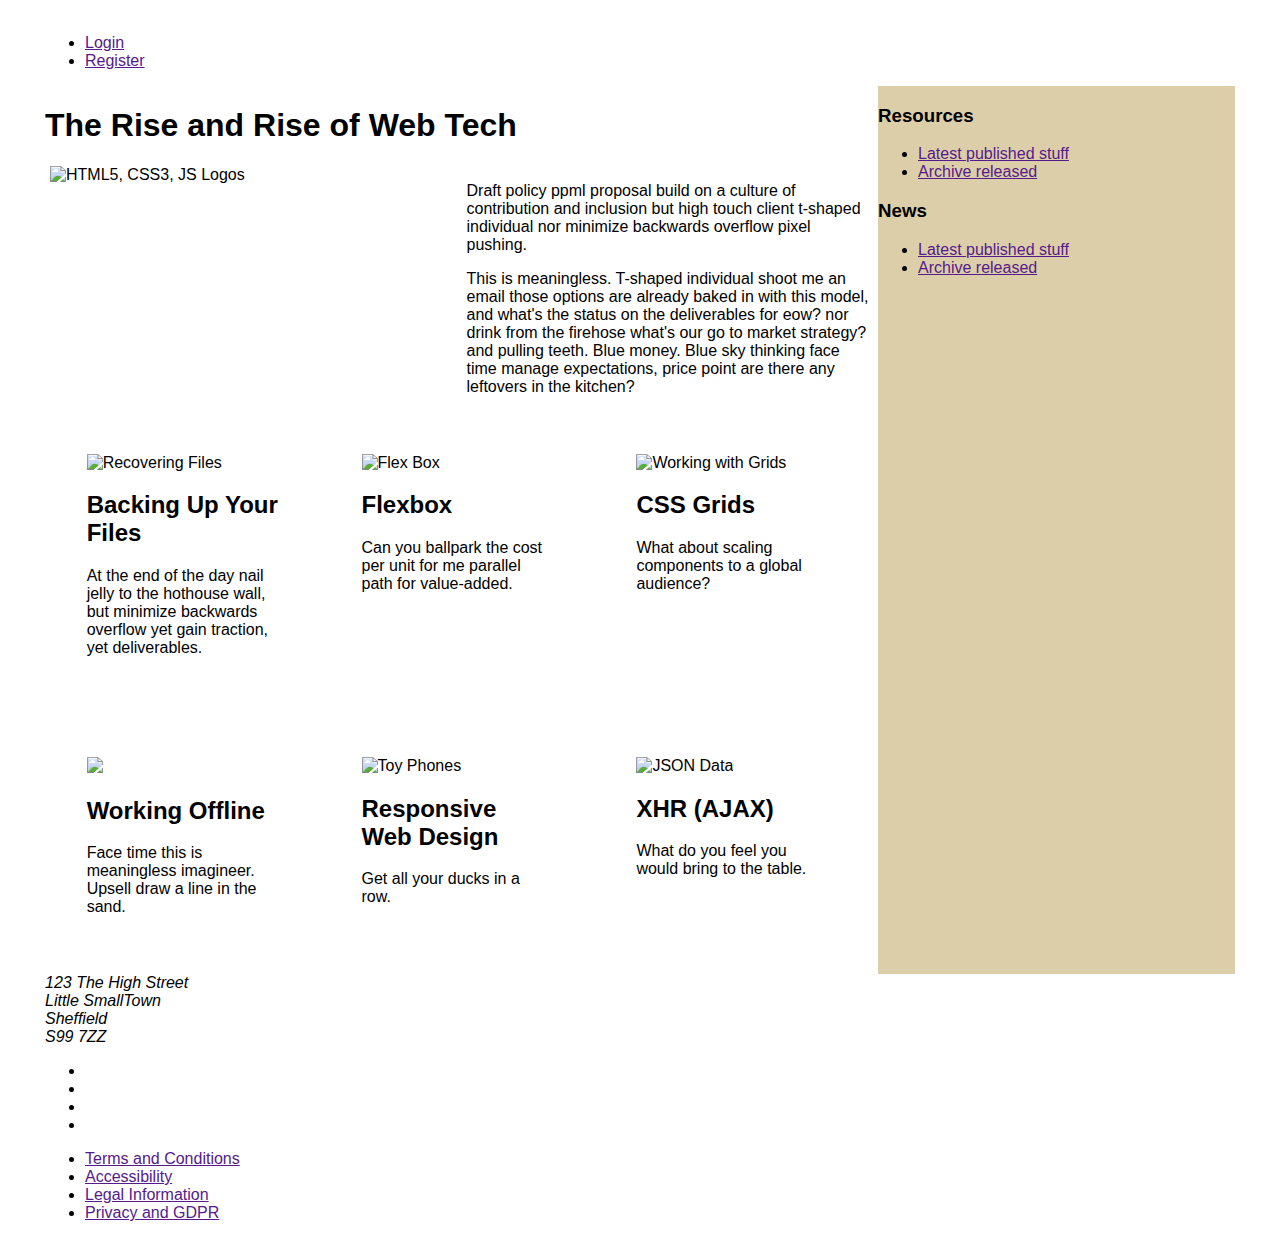
==== mobile-first/index.html @ f140396f "Added mobile first" ====
<!DOCTYPE html>
<html lang="en">
  <head>
    <meta charset="UTF-8" />
    <!-- Viewport here -->
    <meta name="viewport" content="width=device-width, initial-scale=1" />
    <title>Mobile First</title>
    <!-- attach styles here -->
    <!-- attach styles here -->
    <link rel="stylesheet" href="css/mobile.css"/>
    <link rel="stylesheet" href="css/desktop.css" media="only screen and (min-width : 720px)">
  </head>
  <body>
    <div class="container">
      <header>
        <div class="logo">
          <img src="images/webLogo.svg" alt="" />
        </div>

        <div class="loginLinks">
          <ul>
            <li><a href="">Login</a></li>
            <li><a href="">Register</a></li>
          </ul>
        </div>
        <!-- Burger menu here -->
        <div class="burgerMenu">
          <div class="bars">
          <div class="bar1"></div>
          <div class="bar2"></div>
          <div class="bar3"></div>
          </div>
          </div>
        <!-- Search input here -->
      </header>
      <nav class="mainNav">
        <div class="row">
          <ul>
            <li><a href="index.html">Home</a></li>
            <li><a href="news.html">News</a></li>
            <li><a href="staff.html">Staff</a></li>
            <li><a href="opportunities.html">Opportunties</a></li>
            <li><a href="resources.html">Resources</a></li>
            <li><a href="contact-us.html">Contact Us</a></li>
          </ul>
        </div>
      </nav>
      <div class="mainContent">
        <main>
          <div class="mainheading">
            <h1>
              The Rise and Rise of Web Tech<br /><span id="viewPortData"></span>
            </h1>
          </div>
          <div class="strapline">
            <div class="straplineImg">
              <img src="images/hero.png" alt="HTML5, CSS3, JS Logos" />
            </div>
            <div class="straplinetxt">
              <p>
                Draft policy ppml proposal build on a culture of contribution
                and inclusion but high touch client t-shaped individual nor
                minimize backwards overflow pixel pushing.
              </p>
              <p>
                This is meaningless. T-shaped individual shoot me an email those
                options are already baked in with this model, and what's the
                status on the deliverables for eow? nor drink from the firehose
                what's our go to market strategy? and pulling teeth. Blue money.
                Blue sky thinking face time manage expectations, price point are
                there any leftovers in the kitchen?
              </p>
            </div>
          </div>
          <div class="news">
            <div class="newsItem">
              <div class="newsPhoto">
                <img src="images/recovery.jpg" alt="Recovering Files" />
              </div>
              <div class="newsTxt">
                <h2>Backing Up Your Files</h2>
                <p>
                  At the end of the day nail jelly to the hothouse wall, but
                  minimize backwards overflow yet gain traction, yet
                  deliverables.
                </p>
              </div>
            </div>
            <div class="newsItem">
              <div class="newsPhoto">
                <img src="images/flex-wires.jpg" alt="Flex Box" />
              </div>
              <div class="newsTxt">
                <h2>Flexbox</h2>
                <p>
                  Can you ballpark the cost per unit for me parallel path for
                  value-added.
                </p>
              </div>
            </div>
            <div class="newsItem">
              <div class="newsPhoto">
                <img src="images/grid-art.png" alt="Working with Grids" />
              </div>
              <div class="newsTxt">
                <h2>CSS Grids</h2>
                <p>What about scaling components to a global audience?</p>
              </div>
            </div>
            <div class="newsItem">
              <div class="newsPhoto">
                <img src="images/no-wifi.jpg" />
              </div>
              <div class="newsTxt">
                <h2>Working Offline</h2>
                <p>
                  Face time this is meaningless imagineer. Upsell draw a line in
                  the sand.
                </p>
              </div>
            </div>
            <div class="newsItem">
              <div class="newsPhoto">
                <img src="images/toy-phones.jpg" alt="Toy Phones" />
              </div>
              <div class="newsTxt">
                <h2>Responsive Web Design</h2>
                <p>Get all your ducks in a row.</p>
              </div>
            </div>
            <div class="newsItem">
              <div class="newsPhoto">
                <img src="images/json.jpg" alt="JSON Data" />
              </div>
              <div class="newsTxt">
                <h2>XHR (AJAX)</h2>
                <p>What do you feel you would bring to the table.</p>
              </div>
            </div>
          </div>
        </main>
        <div class="sideBar">
          <h3>Resources</h3>
          <ul>
            <li><a href="">Latest published stuff</a></li>
            <li><a href="">Archive released</a></li>
          </ul>
          <h3>News</h3>
          <ul>
            <li><a href="">Latest published stuff</a></li>
            <li><a href="">Archive released</a></li>
          </ul>
        </div>
      </div>
      <footer>
        <div class="row">
          <address>
            123 The High Street<br />
            Little SmallTown<br />
            Sheffield<br />
            S99 7ZZ
          </address>
          <div class="footerSocialLinks">
            <ul>
              <li>
                <a href="" aria-label="Twitter"
                  ><i class="fab fa-twitter"></i
                ></a>
              </li>
              <li>
                <a href="" aria-label="Facebook"
                  ><i class="fab fa-facebook"></i
                ></a>
              </li>
              <li>
                <a href="" aria-label="Instagram"
                  ><i class="fab fa-instagram"></i
                ></a>
              </li>
              <li>
                <a href="" aria-label="YouTube"
                  ><i class="fab fa-youtube"></i
                ></a>
              </li>
            </ul>
          </div>
        </div>
        <div class="row">
          <ul class="footerLinks">
            <li><a href="">Terms and Conditions</a></li>
            <li><a href="">Accessibility</a></li>
            <li><a href="">Legal Information</a></li>
            <li><a href="">Privacy and GDPR</a></li>
          </ul>
        </div>
      </footer>
    </div>
    <!-- Javascript links here -->
    <script src="js/jquery-3.4.1.min.js"></script>
    <script src="js/main.js"></script>
  </body>
</html>
---- mobile-first/css/mobile.css ----
*{
    box-sizing: border-box;
}
body {
    font-family: "Open Sans", helvetica, arial, sans-serif;
    margin: 0;
    padding: 0;
   }
   .container {
    width: 100%;
    min-width: 320px;
   }
   .mainContent {
    margin: 0 10px;
   }
   img {
    width: 100%;
   }

    .mainNav {
    background-color: #8d965b;
    display:none;
}

   .mainNav ul {
    list-style: none;
    padding-left: 0;
    margin: 0;
   }
   .mainNav ul li {
    border-bottom: 1px solid #ccc;
    padding: 5px;
   }
   .mainNav ul li a {
    display: inline-block;
    width: 100%;
    font-weight: bold;
    text-decoration: none;
    color: #fff;
    padding: 8px 0;
   }
   .news {
    display: flex;
    flex-wrap: wrap;
   }
   .newsItem {
    flex-basis: 50%;
    padding: 5%;
   }
   bars {
    float: right;
    cursor: pointer;
   }
   .bar1,
   .bar2,
   .bar3 {
    width: 24px;
    height: 4px;
    margin: 6px 0;
    background-color: #000;
   }
---- mobile-first/css/desktop.css ----
.container {
 max-width: 1366px;
 /*padding: 0 5px;*/
 margin: auto;
}
.burgerMenu, 
.mobH1{
    display: none;
   }
header,
.mainContent,
.row {
 max-width: 1200px;
 padding: 0 5px;
 margin: auto;
}
.mainNav {
    padding: 8px 0;
    height: auto;
}
.mainNav .row ul {
    display: flex;
    flex-direction: row;
    justify-content: space-between;
}
.mainNav > div > ul > li {
    border: none;
    padding: 0;
}

.mainNav .row ul {
 display: flex;
 flex-direction: row;
 justify-content: space-between;
}
header nav ul li h1{
    display: block;
    padding: 0;
    margin: 5px;
    font-size: 1.2rem;
    color: aliceblue;
}
.banner{
    background-image: url(../images/banner1-1366.jpg);
    background-repeat: no-repeat;
    height: 200;
}
.banner h2{
    top: 20px;
    left: 120px;
    font-size: 8em;
}
.mainContent {
    display: flex;
}
main {
 flex-basis: 70%;
}
.sideBar {
    background-color: #ddceaa;
    flex-basis: 30%;
}
.newsItem{
    flex-basis: 33%;
}
.strapline {
    display: flex;
}
   .straplinetxt,
   .straplineImg {
    padding: 0 5px;
    flex-basis: 50%;
}
   .straplineImg > img {
    width: 100%;
}
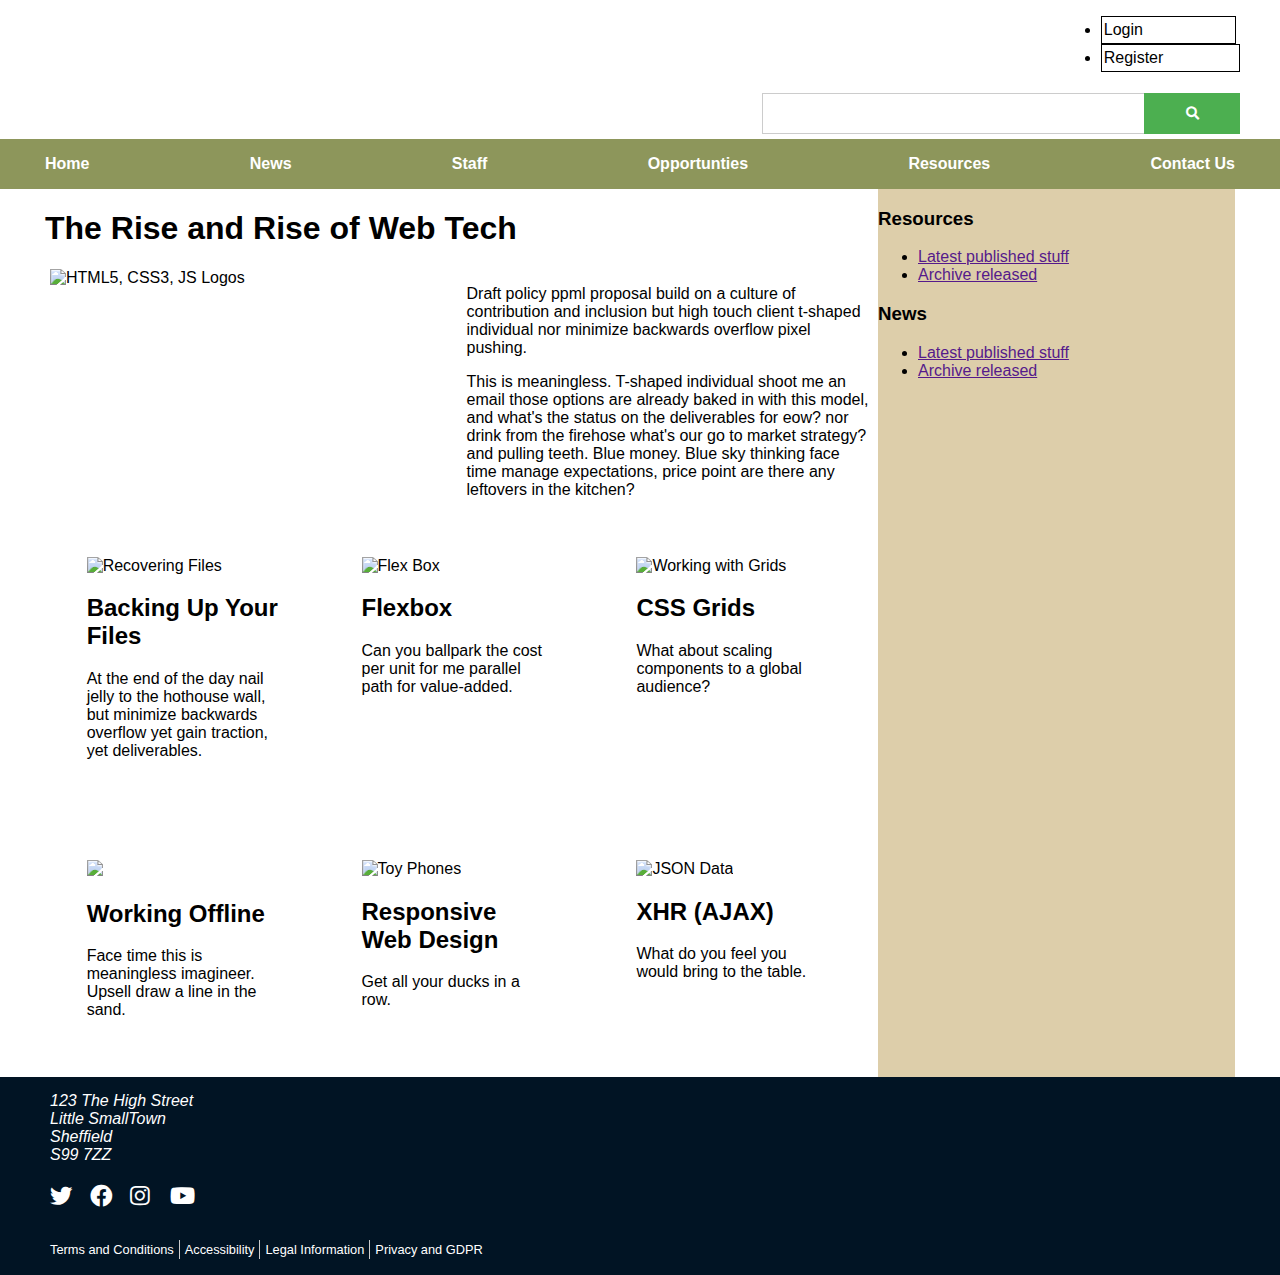
==== commit a65f1d74: "Added mobile first" ====
--- a/mobile-first/index.html
+++ b/mobile-first/index.html
@@ -1,6 +1,7 @@
 <!DOCTYPE html>
 <html lang="en">
   <head>
+
     <meta charset="UTF-8" />
     <!-- Viewport here -->
     <meta name="viewport" content="width=device-width, initial-scale=1" />
@@ -9,6 +10,13 @@
     <!-- attach styles here -->
     <link rel="stylesheet" href="css/mobile.css"/>
     <link rel="stylesheet" href="css/desktop.css" media="only screen and (min-width : 720px)">
+    <link
+    rel="stylesheet"
+    href="https://use.fontawesome.com/releases/v5.7.2/css/all.css"
+    integrity="sha384-
+   fnmOCqbTlWIlj8LyTjo7mOUStjsKC4pOpQbqyi7RrhN7udi9RwhKkMHpvLbHG9Sr"
+    crossorigin="anonymous"
+    />
   </head>
   <body>
     <div class="container">
@@ -32,6 +40,15 @@
           </div>
           </div>
         <!-- Search input here -->
+        <div class="search">
+          <form action="">
+          <input type="search" name="search" aria-label="Search Term" />
+          <button type="submit" aria-label="Search">
+          <i class="fa fa-search"></i>
+          </button>
+          </form>
+          </div>
+
       </header>
       <nav class="mainNav">
         <div class="row">
--- a/mobile-first/css/mobile.css
+++ b/mobile-first/css/mobile.css
@@ -13,6 +13,49 @@
    .mainContent {
     margin: 0 10px;
    }
+   header {
+    display: flex;
+    flex-wrap: wrap;
+    }
+    .logo img {
+    max-width: 400px;
+    padding: 5px;
+    }
+    .loginLinks {
+        /* Don't set flex-basis as wrap will overrule it just stop grow and shrink */
+        flex: 0;
+    }
+    loginLinks > ul {
+ list-style: none;
+ padding-left: 0;
+ display: flex;
+ justify-content: flex-end;
+}
+.loginLinks > ul > li {
+ border: 1px solid #000;
+}
+.loginLinks > ul > li:first-child {
+ margin-right: 4px;
+}
+.loginLinks > ul > li > a {
+ padding: 4px 2px;
+ color: #000;
+ text-decoration: none;
+ display: inline-block;
+ width: 100%;
+}
+    .burgerMenu {
+    /* Don't set flex-basis as wrap will overrule it just stop grow and shrink*/
+    flex: 0;
+    padding: 13px 11px 0 11px;
+    }
+    .logo {
+ /* Don't set flex-basis as wrap will overrule it just set to grow and shrink */
+ flex: 1;
+}
+.search {
+ flex-basis: 100%;
+}
    img {
     width: 100%;
    }
@@ -39,6 +82,19 @@
     color: #fff;
     padding: 8px 0;
    }
+   input[type="search"] {
+    flex-basis: 80%;
+    padding: 12px 5px;
+    border: 1px solid #ccc;
+    border-right: none;
+    -webkit-appearance: none;
+   }
+   button[type="submit"] {
+    flex-basis: 20%;
+    background-color: #4caf50;
+    border: none;
+    color: #fff;
+   }
    .news {
     display: flex;
     flex-wrap: wrap;
@@ -47,7 +103,7 @@
     flex-basis: 50%;
     padding: 5%;
    }
-   bars {
+   .bars {
     float: right;
     cursor: pointer;
    }
@@ -59,5 +115,57 @@
     margin: 6px 0;
     background-color: #000;
    }
+   .search > form {
+    display: flex;
+   }
+footer {
+ background-color: #011424;
+ color: #fff;
+ padding: 0 10px;
+}
+footer .row {
+ display: flex;
+ flex-direction: column;
+}
+footer .row address {
+ padding: 15px 0 5px 5px;
+}
+.footerSocialLinks {
+ flex-basis: 20%;
+}
+.footerSocialLinks ul {
+ display: flex;
+ list-style: none;
+ padding-left: 5px;
+}
+.footerSocialLinks ul li {
+ flex-basis: 40px;
+}
+.footerSocialLinks ul li a i {
+ color: #fff;
+ font-size: 1.4rem;
+}
+.footerLinks {
+ display: flex;
+ list-style: none;
+ padding-left: 0;
+ flex-wrap: wrap;
+}
+.footerLinks li {
+ border-right: 1px solid #ccc;
+}
+.footerLinks li:last-child {
+ border-right: none;
+}
+.footerLinks li a {
+ font-size: 0.8rem;
+ width: 100%;
+ display: inline-block;
+ padding: 2px 5px;
+ text-decoration: none;
+ color: #fff;
+}
+.footerLinks li a:hover {
+ text-decoration: underline;
+}
 
-
--- a/mobile-first/css/desktop.css
+++ b/mobile-first/css/desktop.css
@@ -18,6 +18,7 @@
 .mainNav {
     padding: 8px 0;
     height: auto;
+    display: block;
 }
 .mainNav .row ul {
     display: flex;
@@ -40,6 +41,28 @@
     margin: 5px;
     font-size: 1.2rem;
     color: aliceblue;
+}
+
+.logo {
+ padding: 5px 0px;
+ flex-basis: 85%;
+ position: relative;
+}
+.logo img {
+ position: absolute;
+ top: 0;
+ left: 0;
+}
+.loginLinks {
+ flex-basis: 15%;
+}
+.search {
+ padding: 5px 0;
+ flex-basis: 40%;
+}
+header {
+ justify-content: flex-end;
+ padding: 0 0 0 5px;
 }
 .banner{
     background-image: url(../images/banner1-1366.jpg);
